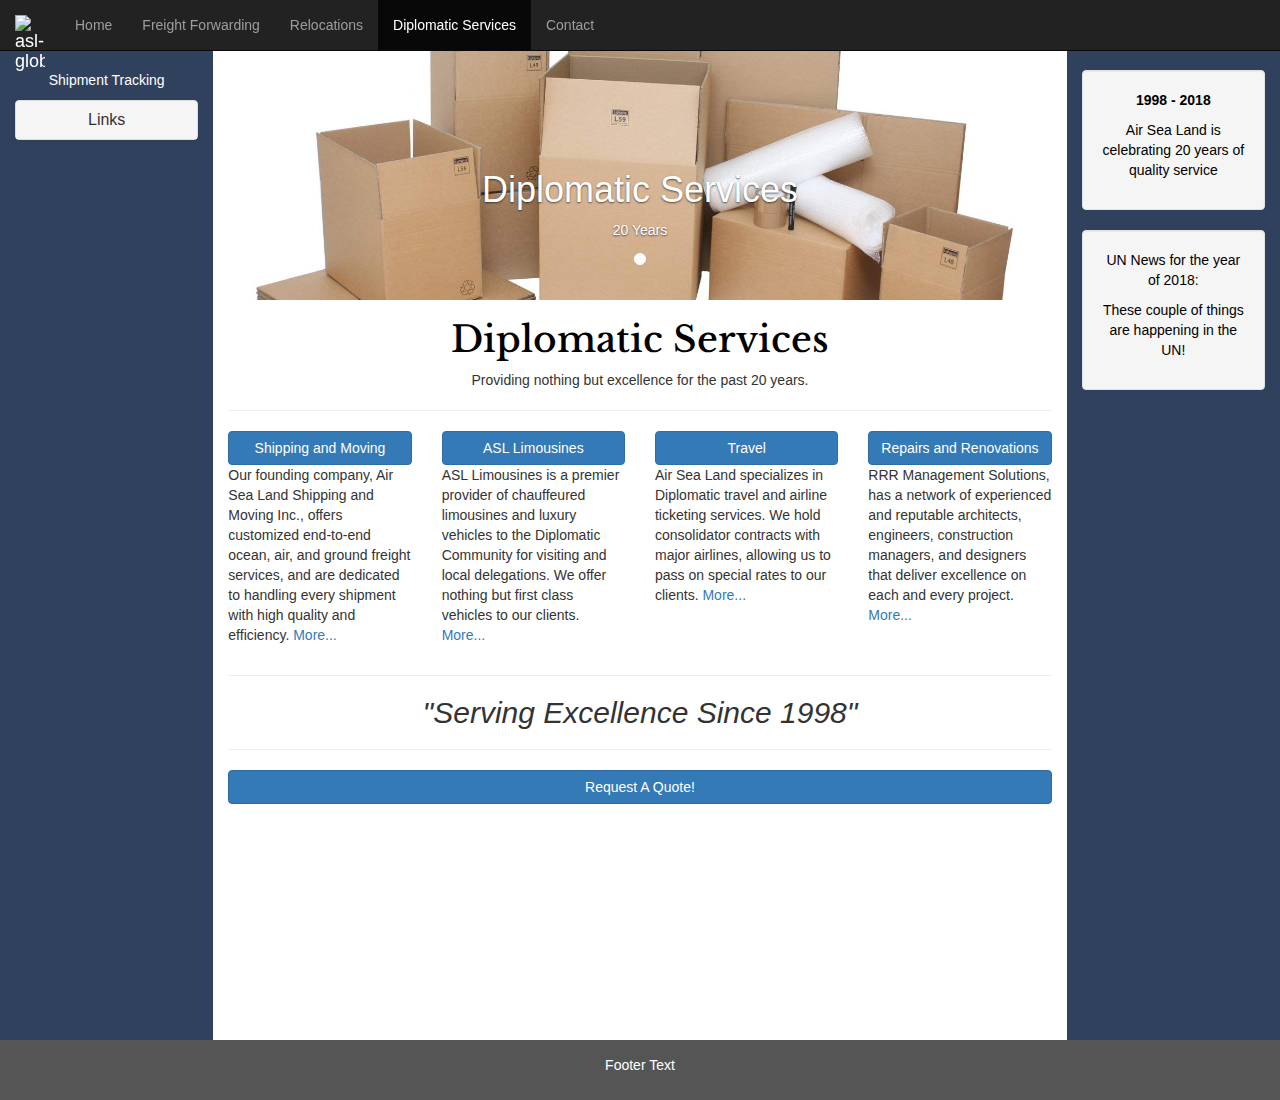
==== contact.html @ 019e974a "took out images from carousel" ====
<!DOCTYPE html>
<html lang="en">
<head>
 <meta charset="utf-8">
  <meta name="viewport" content="width=device-width, initial-scale = 1">
  <meta http-equiv="X-UA-Compatible" content="IE=edge">

  <title>Diplomatic Services</title>
  <link rel="stylesheet" href="http://cdnjs.cloudflare.com/ajax/libs/normalize/3.0.1/normalize.min.css">
    <script src="http://cdnjs.cloudflare.com/ajax/libs/modernizr/2.8.1/modernizr.min.js"></script>
    <link rel="stylesheet" href="css/dip-style.css">
  <link rel="stylesheet" type="text/css" href="https://maxcdn.bootstrapcdn.com/bootstrap/3.3.5/css/bootstrap.min.css">
  <link href="css/bootstrap.min.css" rel="stylesheet">
    <script src="https://ajax.googleapis.com/ajax/libs/jquery/1.12.4/jquery.min.js"></script>
        <script src="https://maxcdn.bootstrapcdn.com/bootstrap/3.3.5/js/bootstrap.min.js"></script>
        <script src="js/bootstrap.min.js"></script>
        <link rel="shortcut icon" href="assets/img/favicon.png" type="image/x-icon">
</head>

<body>

  <nav class="navbar navbar-inverse navbar-fixed-top">
    <div class="container-fluid">
      <div class="navbar-header">
        <a class="navbar-brand" href="index.html">
          <img src="/images/loooooogooo.png" width="30px" alt="asl-globe" title="Air Sea Land Globe">
        </a>
      </div>
      <ul class="nav navbar-nav">
        <li><a href="index.html">Home</a></li>
        <li><a href="freight-forwarding.html">Freight Forwarding</a></li>
        <li><a href="corporate-relocation.html">Relocations</a></li>
        <li class="active"><a href="diplomatic-service.html">Diplomatic Services</a></li>
        <li><a href="contact.html">Contact</a></li>
      </ul>
    </div>
  </nav>

<div class="container-fluid text-center push-down">
  <div class="row content">
    <div class="col-sm-2 sidenav">

  <p>Shipment Tracking</p>
  <div class="panel-group">
    <div class="panel panel-default">
      <div class="panel-heading">
        <h4 class="panel-title">
          <a data-toggle="collapse" href="#collapse1">Links</a>
        </h4>
      </div>
      <div id="collapse1" class="panel-collapse collapse">
        <ul class="list-group">
          <li class="list-group-item"><a href=" ">Maersk</a></li>
          <li class="list-group-item"><a href=" ">MSC</a></li>
          <li class="list-group-item"><a href=" ">CMA CGM</a></li>
        </ul>

      </div>
    </div>
  </div>
    </div>
    <div class="col-sm-8 text-left">
  <div class = "container-fluid">
    <div id="theCarousel" class="carousel slide" data-ride="carousel">

      <ol class="carousel-indicators">
        <li data-target="#theCarousel" data-slide-to="0" class="active"></li>


      </ol>

      <div class = "carousel-inner">
        <div class="item active">
          <div class = "slide1"></div>
          <div class = "carousel-caption">

            <h1>Diplomatic Services</h1>
            <p>20 Years</p>

          </div>
        </div>




      </div>



        

    </div>
        </div>
      <h1 id="topHeading"><center>Diplomatic Services</center></h1>
      <p><center>Providing nothing but excellence for the past 20 years.</center></p>

      <hr>


<div class="row">
    <div class="col-lg-3 col-md-3 col-sm-6 col-xs-12">
     <a class="btn btn-primary" href="shipping.html" role="button">Shipping and Moving</a>
      <p>Our founding company, Air Sea Land Shipping and Moving Inc., offers customized end-to-end ocean, air, and ground freight services, and are dedicated to handling every shipment with high quality and efficiency. <a href="/shipping.html">More...</a></p>
    </div>
      <div class="col-lg-3 col-md-3 col-sm-6 col-xs-12">
      <a class="btn btn-primary" href="limo.html" role="button">ASL Limousines</a>
        <p>ASL Limousines is a premier provider of chauffeured limousines and luxury vehicles to the Diplomatic Community for visiting and local delegations. We offer nothing but first class vehicles to our clients. <a href="/limo.html">More...</a></p>
    </div>
      <div class="col-lg-3 col-md-3 col-sm-6 col-xs-12">
      <a class="btn btn-primary" href="travel.html" role="button">Travel</a>
        <p>Air Sea Land specializes in Diplomatic travel and airline ticketing services. We hold consolidator contracts with major airlines, allowing us to pass on special rates to our clients. <a href="travel.html">More...</a></p>
    </div>
    <div class="col-lg-3 col-md-3 col-sm-6 col-xs-12">
      <a class="btn btn-primary" href="rrr.html" role="button">Repairs and Renovations</a>
      <p>RRR Management Solutions, has a network of experienced and reputable architects, engineers, construction managers, and designers that deliver excellence on each and every project. <a href="/rrr.html">More...</a></p>
    </div>
  </div>
<hr>
      <h2><center><em>"Serving Excellence Since 1998"</em></center></h2>

      <hr>
      <button type="button" id="button" class="btn btn-primary" data-toggle="collapse" data-target="#demo">Request A Quote!</button>
          <div id="demo" class="collapse">
            <p><p/><center>
            <form action="testNewMail.php" method="POST">
<p>Name</p> <input type="text" name="name">
<p>Email</p> <input type="text" name="email">
<p>Message</p><textarea name="message" rows="6" cols="25"></textarea><br />
<input type="submit" value="Send"><input type="reset" value="Clear">
</form></center>
      </div><br></br>

    </div>



    <div class="col-sm-2 sidenav">
      <div class="well" id="textWell">
        <p><strong>1998 - 2018</strong></p>
        <p>Air Sea Land is celebrating 20 years of quality service</p>
      </div>
      <div class="well" id="textWell">
        <p>UN News for the year of 2018:</p>
        <p>These couple of things are happening in the UN!</p>
      </div>
    </div>
  </div>
</div>

<footer class="container-fluid text-center">
  <p>Footer Text</p>
</footer>
</body>
</html>
---- css/dip-style.css ----
@import url('https://fonts.googleapis.com/css?family=Libre+Baskerville');
  body{
    background-color: white !important;
  }
  #topHeading{
    color: black;
    font-family: 'Libre Baskerville', serif !important;
  }
  #textWell{
    color: black;
  }
  .push-down{
    margin-top: 50px;
  }
.topContent{

}
    /* Remove the navbar's default margin-bottom and rounded borders */
    .navbar {
      margin-bottom: 0 !important;
      border-radius: 0;
    }

    /* Set height of the grid so .sidenav can be 100% (adjust as needed) */
    .row.content {height: 450px}

    /* Set gray background color and 100% height */
    .sidenav {
      padding-top: 20px;
      //background-color: #f1f1f1;
      background-color: #30415d;
      color: white;
      height: 220%;

    }

    /* Set black background color, white text and some padding */
    footer {
      background-color: #555;
      color: white;
      padding: 15px;
    }

    /* On small screens, set height to 'auto' for sidenav and grid */
    @media screen and (max-width: 767px) {
      .sidenav {
        height: auto;
        padding: 15px;
      }
      .row.content {height:auto;}
    }

  .slide1{
  background-image: url("/61wCnZkW+vL._SL1500_.jpg");
  //background-color: blue;
  background-color: #328cc1;
  height: 250px;
  background-repeat: no-repeat;
  background-position: center;
  background-size: cover;

}
  .slide2{
  background-image: url("/images/midtown-west.jpg");
  background-color: #328cc1;
  height: 250px;
  background-repeat: no-repeat;
  background-position: center;
  background-size: cover;

}
  .slide3{
  background-image: url("images/newASL2.jpg");
   background-color: #328cc1;
  height: 250px;
  background-repeat: no-repeat;
  background-position: center;
  background-size: cover;

}
      .btn-primary {
    background: #67aeca;
    color: #ffffff;
      width:100%;
}
    .btn-primary:active, .btn-primary.active {
    background: #007299;
    box-shadow: none;

}
    .btn-primary:hover{
    background: #ffffff;
      color: #333;
}
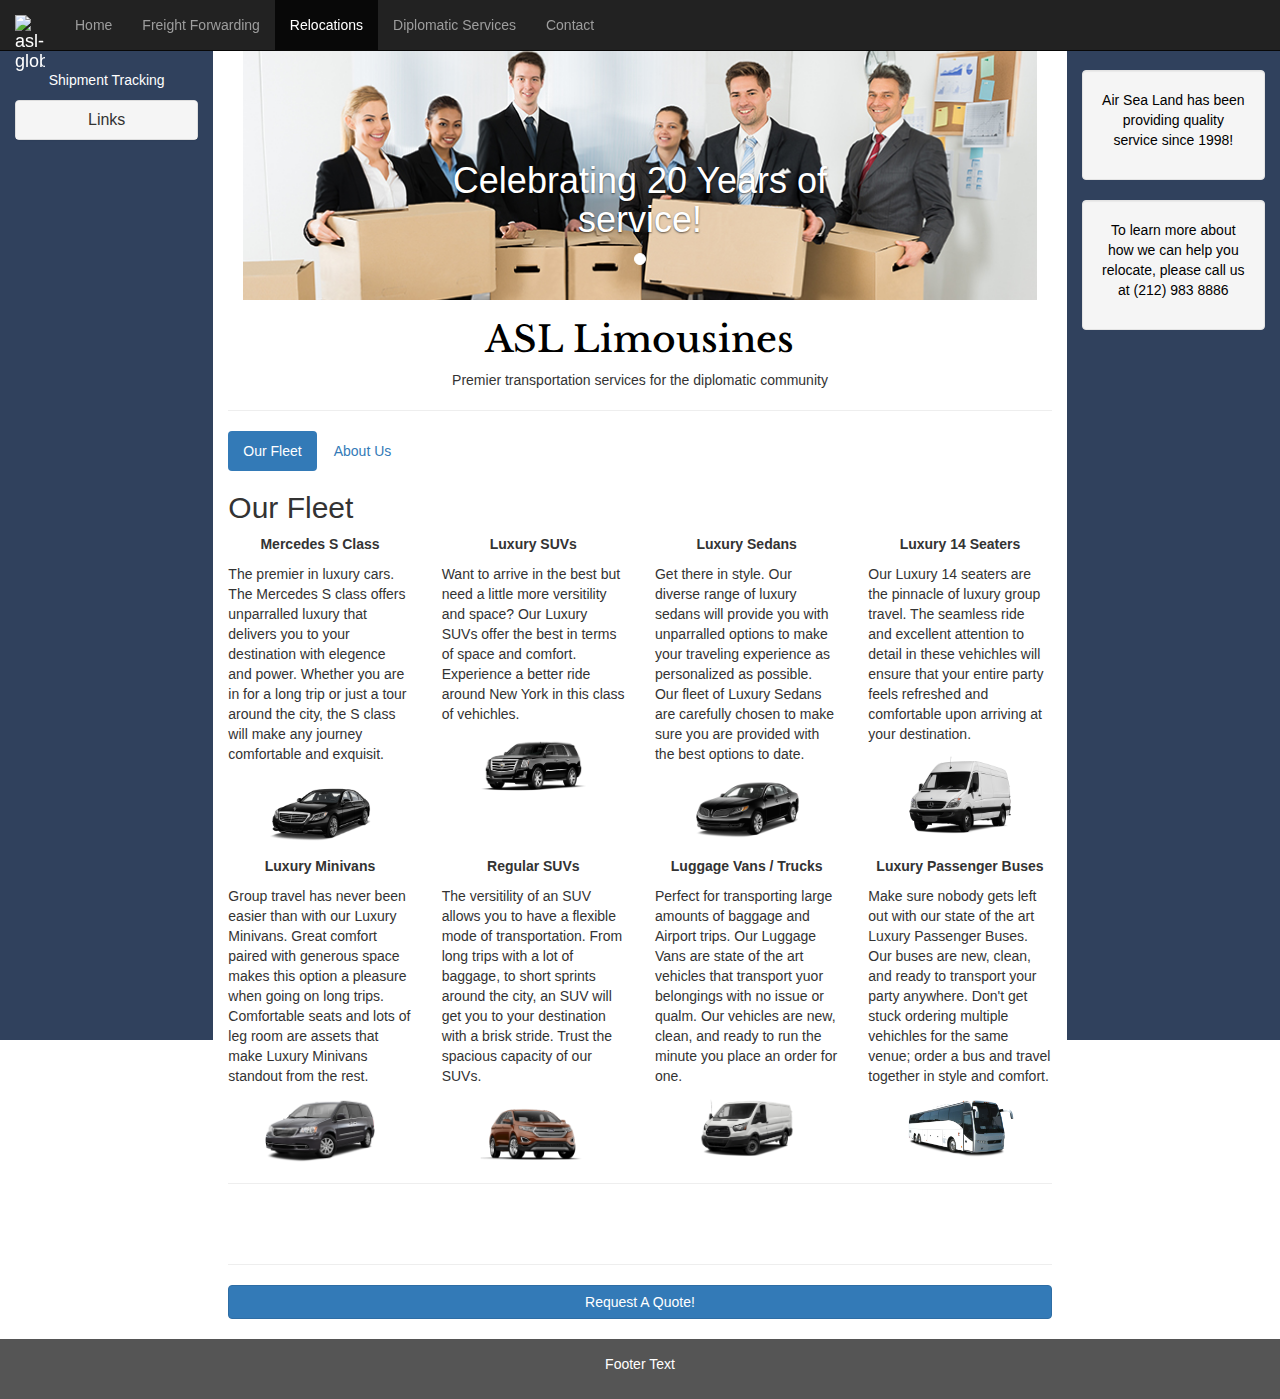
==== commit d930cd3b: "reformatting limo page under the contact tab" ====
--- a/contact.html
+++ b/contact.html
@@ -1,14 +1,15 @@
 <!DOCTYPE html>
 <html lang="en">
 <head>
- <meta charset="utf-8">
+  <meta charset="utf-8">
   <meta name="viewport" content="width=device-width, initial-scale = 1">
   <meta http-equiv="X-UA-Compatible" content="IE=edge">
 
-  <title>Diplomatic Services</title>
+  <title>Corporate Relocations</title>
+
   <link rel="stylesheet" href="http://cdnjs.cloudflare.com/ajax/libs/normalize/3.0.1/normalize.min.css">
     <script src="http://cdnjs.cloudflare.com/ajax/libs/modernizr/2.8.1/modernizr.min.js"></script>
-    <link rel="stylesheet" href="css/dip-style.css">
+    <link rel="stylesheet" href="css/cor-style.css">
   <link rel="stylesheet" type="text/css" href="https://maxcdn.bootstrapcdn.com/bootstrap/3.3.5/css/bootstrap.min.css">
   <link href="css/bootstrap.min.css" rel="stylesheet">
     <script src="https://ajax.googleapis.com/ajax/libs/jquery/1.12.4/jquery.min.js"></script>
@@ -19,7 +20,7 @@
 
 <body>
 
-  <nav class="navbar navbar-inverse navbar-fixed-top">
+<nav class="navbar navbar-inverse navbar-fixed-top">
     <div class="container-fluid">
       <div class="navbar-header">
         <a class="navbar-brand" href="index.html">
@@ -29,8 +30,8 @@
       <ul class="nav navbar-nav">
         <li><a href="index.html">Home</a></li>
         <li><a href="freight-forwarding.html">Freight Forwarding</a></li>
-        <li><a href="corporate-relocation.html">Relocations</a></li>
-        <li class="active"><a href="diplomatic-service.html">Diplomatic Services</a></li>
+        <li class="active"><a href="corporate-relocation.html">Relocations</a></li>
+        <li><a href="diplomatic-service.html">Diplomatic Services</a></li>
         <li><a href="contact.html">Contact</a></li>
       </ul>
     </div>
@@ -66,7 +67,6 @@
       <ol class="carousel-indicators">
         <li data-target="#theCarousel" data-slide-to="0" class="active"></li>
 
-
       </ol>
 
       <div class = "carousel-inner">
@@ -74,50 +74,93 @@
           <div class = "slide1"></div>
           <div class = "carousel-caption">
 
-            <h1>Diplomatic Services</h1>
-            <p>20 Years</p>
+            <h1>Celebrating 20 Years of service!</h1>
+            <p></p>
 
           </div>
         </div>
-
-
-
-
       </div>
-
-
-
-        
 
     </div>
         </div>
-      <h1 id="topHeading"><center>Diplomatic Services</center></h1>
-      <p><center>Providing nothing but excellence for the past 20 years.</center></p>
+<!-- End of the Top Image section -->
+
+        <!-- Heading -->
+      <h1 id="topHeading"><center>ASL Limousines</center></h1>
+      <p><center>Premier transportation services for the diplomatic community</center></p>
 
       <hr>
+<!-- End of Heading -->
+<!-- Start of main content -->
+<ul class="nav nav-pills">
+<li class="active"><a data-toggle="pill" href="#home">Our Fleet</a></li>
+<li><a data-toggle="pill" href="#menu1">About Us</a></li>
 
 
-<div class="row">
-    <div class="col-lg-3 col-md-3 col-sm-6 col-xs-12">
-     <a class="btn btn-primary" href="shipping.html" role="button">Shipping and Moving</a>
-      <p>Our founding company, Air Sea Land Shipping and Moving Inc., offers customized end-to-end ocean, air, and ground freight services, and are dedicated to handling every shipment with high quality and efficiency. <a href="/shipping.html">More...</a></p>
+</ul>
+
+<div class="tab-content">
+  <div id="home" class="tab-pane fade in active">
+    <h2 class="mid-text">Our Fleet</h2>
+  <div class = "row">
+    <div class = "col-lg-3 col-md-3 col-sm-3 col-xs-12">
+      <center><strong><p>Mercedes S Class</p></strong></center>
+      <p>The premier in luxury cars. The Mercedes S class offers unparralled luxury that delivers you to your destination with elegence and power. Whether you are in for a long trip or just a tour around the city, the S class will make any journey comfortable and exquisit.</p>
+      <center><img src="/limo-images/Mercedes-S-Class.png" style="width:60%"></center>
     </div>
-      <div class="col-lg-3 col-md-3 col-sm-6 col-xs-12">
-      <a class="btn btn-primary" href="limo.html" role="button">ASL Limousines</a>
-        <p>ASL Limousines is a premier provider of chauffeured limousines and luxury vehicles to the Diplomatic Community for visiting and local delegations. We offer nothing but first class vehicles to our clients. <a href="/limo.html">More...</a></p>
+    <div class = "col-lg-3 col-md-3 col-sm-3 col-xs-12">
+      <center><strong><p>Luxury SUVs</p></strong></center>
+      <p>Want to arrive in the best but need a little more versitility and space? Our Luxury SUVs offer the best in terms of space and comfort. Experience a better ride around New York in this class of vehichles.</p>
+      <center><img src="/limo-images/c0f25a1064731005834d00146edef087.png" style="width:60%"></center>
     </div>
-      <div class="col-lg-3 col-md-3 col-sm-6 col-xs-12">
-      <a class="btn btn-primary" href="travel.html" role="button">Travel</a>
-        <p>Air Sea Land specializes in Diplomatic travel and airline ticketing services. We hold consolidator contracts with major airlines, allowing us to pass on special rates to our clients. <a href="travel.html">More...</a></p>
+    <div class = "col-lg-3 col-md-3 col-sm-3 col-xs-12">
+      <center><strong><p>Luxury Sedans</p></strong></center>
+      <p>Get there in style. Our diverse range of luxury sedans will provide you with unparralled options to make your traveling experience as personalized as possible. Our fleet of Luxury Sedans are carefully chosen to make sure you are provided with the best options to date.</p>
+      <center><img src="/limo-images/Lincoln-MKZ-PNG-Image-1024x680.png" style="width:60%"></center>
     </div>
-    <div class="col-lg-3 col-md-3 col-sm-6 col-xs-12">
-      <a class="btn btn-primary" href="rrr.html" role="button">Repairs and Renovations</a>
-      <p>RRR Management Solutions, has a network of experienced and reputable architects, engineers, construction managers, and designers that deliver excellence on each and every project. <a href="/rrr.html">More...</a></p>
+    <div class = "col-lg-3 col-md-3 col-sm-3 col-xs-12">
+      <center><strong><p>Luxury 14 Seaters</p></strong></center>
+      <p>Our Luxury 14 seaters are the pinnacle of luxury group travel. The seamless ride and excellent attention to detail in these vehichles will ensure that your entire party feels refreshed and comfortable upon arriving at your destination. </p>
+      <center><img src="/limo-images/2013Mercedes-BenzSprinter.png" style="width:60%"></center>
     </div>
   </div>
+  <div class = "row">
+    <div class = "col-lg-3 col-md-3 col-sm-3 col-xs-12">
+      <center><strong><p>Luxury Minivans</p></strong></center>
+      <p>Group travel has never been easier than with our Luxury Minivans. Great comfort paired with generous space makes this option a pleasure when going on long trips. Comfortable seats and lots of leg room are assets that make Luxury Minivans standout from the rest.</p>
+      <center><img src="/limo-images/ChryslerTownandCountrypng1.png" style="width:60%"></center>
+    </div>
+    <div class = "col-lg-3 col-md-3 col-sm-3 col-xs-12">
+      <center><strong><p>Regular SUVs</p></strong></center>
+      <p>The versitility of an SUV allows you to have a flexible mode of transportation. From long trips with a lot of baggage, to short sprints around the city, an SUV will get you to your destination with a brisk stride. Trust the spacious capacity of our SUVs. </p>
+      <center><img src="/limo-images/2016_Ford_Edge.png" style="width:60%"></center>
+    </div>
+    <div class = "col-lg-3 col-md-3 col-sm-3 col-xs-12">
+      <center><strong><p>Luggage Vans / Trucks</p></strong></center>
+      <p>Perfect for transporting large amounts of baggage and Airport trips. Our Luggage Vans are state of the art vehicles that transport yuor belongings with no issue or qualm. Our vehicles are new, clean, and ready to run the minute you place an order for one.</p>
+      <center><img src="/limo-images/2017-Ford-Transit-On-White.png" style="width:60%"></center>
+    </div>
+    <div class = "col-lg-3 col-md-3 col-sm-3 col-xs-12">
+      <center><strong><p>Luxury Passenger Buses</p></strong></center>
+      <p>Make sure nobody gets left out with our state of the art Luxury Passenger Buses. Our buses are new, clean, and ready to transport your party anywhere. Don't get stuck ordering multiple vehichles for the same venue; order a bus and travel together in style and comfort.</p>
+      <center><img src="/limo-images/purepng.com-busvehiclestransportbus-981525067569f8l2l.png" style="width:60%"></center>
+    </div>
+  </div>
+</div>
+<div id="menu1" class="tab-pane fade">
+  <h2 class="mid-text">About Air Sea Land</h2><br>
+  <div class= "well"> <center>
+ASL Limousines is a proud member of the Air Sea Land Group of Companies. For years we have served countless satisfied clients and transported many honorable diplomats to their destinations with pride and commitment. Choosing ASL Limousines is placing your trust in our promise to make your travels easy and comfortable. With round the clock customer service, your can be assured that your expectations will never be compromised. Instead, ASL Limousines strives hard to make sure that your every requirment has been exceeded, and you are left with nothing more than a pleasurable experience.
+<br> <br>ASL Limousines has an impressive fleet of vehichles to make sure our clients can find the exact mode of transportation they are looking for. We understand that not everybody is looking for the same vehicle to transport them, so our line up ranges from luxury Sedans to luxury passenger buses, and everything inbetween. Call us at (212) 983 8886, to learn more about how we can make your next traveling experience perfect.
+</center></div><br>
+</div>
+</div>
+
+
+<!-- End of main content -->
 <hr>
-      <h2><center><em>"Serving Excellence Since 1998"</em></center></h2>
-
+      <br><br>
+      <!-- Start of the request a quote button -->
       <hr>
       <button type="button" id="button" class="btn btn-primary" data-toggle="collapse" data-target="#demo">Request A Quote!</button>
           <div id="demo" class="collapse">
@@ -129,19 +172,14 @@
 <input type="submit" value="Send"><input type="reset" value="Clear">
 </form></center>
       </div><br></br>
-
+<!-- End of the request a quote area -->
     </div>
-
-
-
     <div class="col-sm-2 sidenav">
       <div class="well" id="textWell">
-        <p><strong>1998 - 2018</strong></p>
-        <p>Air Sea Land is celebrating 20 years of quality service</p>
+        <p>Air Sea Land has been providing quality service since 1998!</p>
       </div>
       <div class="well" id="textWell">
-        <p>UN News for the year of 2018:</p>
-        <p>These couple of things are happening in the UN!</p>
+        <p>To learn more about how we can help you relocate, please call us at (212) 983 8886</p>
       </div>
     </div>
   </div>
--- a/css/cor-style.css
+++ b/css/cor-style.css
@@ -0,0 +1,86 @@
+@import url('https://fonts.googleapis.com/css?family=Libre+Baskerville');
+   body{
+    background-color: #e5e1ce;
+  }
+  #topHeading{
+    color: black;
+    font-family: 'Libre Baskerville', serif;
+  }
+  #textWell{
+    color: black;
+  }
+.topContent{
+
+}
+.push-down{
+    margin-top: 50px;
+  }
+    /* Remove the navbar's default margin-bottom and rounded borders */ 
+    .navbar {
+      margin-bottom: 5px !important;
+      border-radius: 0;
+    }
+    
+    /* Set height of the grid so .sidenav can be 100% (adjust as needed) */
+    .row.content {height: 450px}
+    
+    /* Set gray background color and 100% height */
+    .sidenav {
+      padding-top: 20px;
+      //background-color: #f1f1f1;
+      background-color: #30415d;
+      color: white;
+      height: 220%;
+
+    }
+    
+    /* Set black background color, white text and some padding */
+    footer {
+      background-color: #555;
+      color: white;
+      padding: 15px;
+    }
+    
+    /* On small screens, set height to 'auto' for sidenav and grid */
+    @media screen and (max-width: 767px) {
+      .sidenav {
+        height: auto;
+        padding: 15px;
+      }
+      .row.content {height:auto;} 
+    }
+  
+  .slide1{
+  background-image: url("/images/Corporate-moving.jpg");
+  //background-color: blue;
+  background-color: #328cc1;
+  height: 250px;
+  background-repeat: no-repeat;
+  background-position: center;
+  background-size: cover;
+  
+}
+  .slide2{
+  background-image: url("/images/corporate-relocation.jpg");
+  background-color: #328cc1;
+  height: 250px;
+  background-repeat: no-repeat;
+  background-position: center;
+  background-size: cover;
+  
+}
+ 
+      .btn-primary {
+    background: #67aeca;
+    color: #ffffff;
+      width:100%;
+}
+    .btn-primary:active, .btn-primary.active {
+    background: #007299;
+    box-shadow: none;
+      
+}
+    .btn-primary:hover{
+    background: #ffffff;
+      color: #333;
+}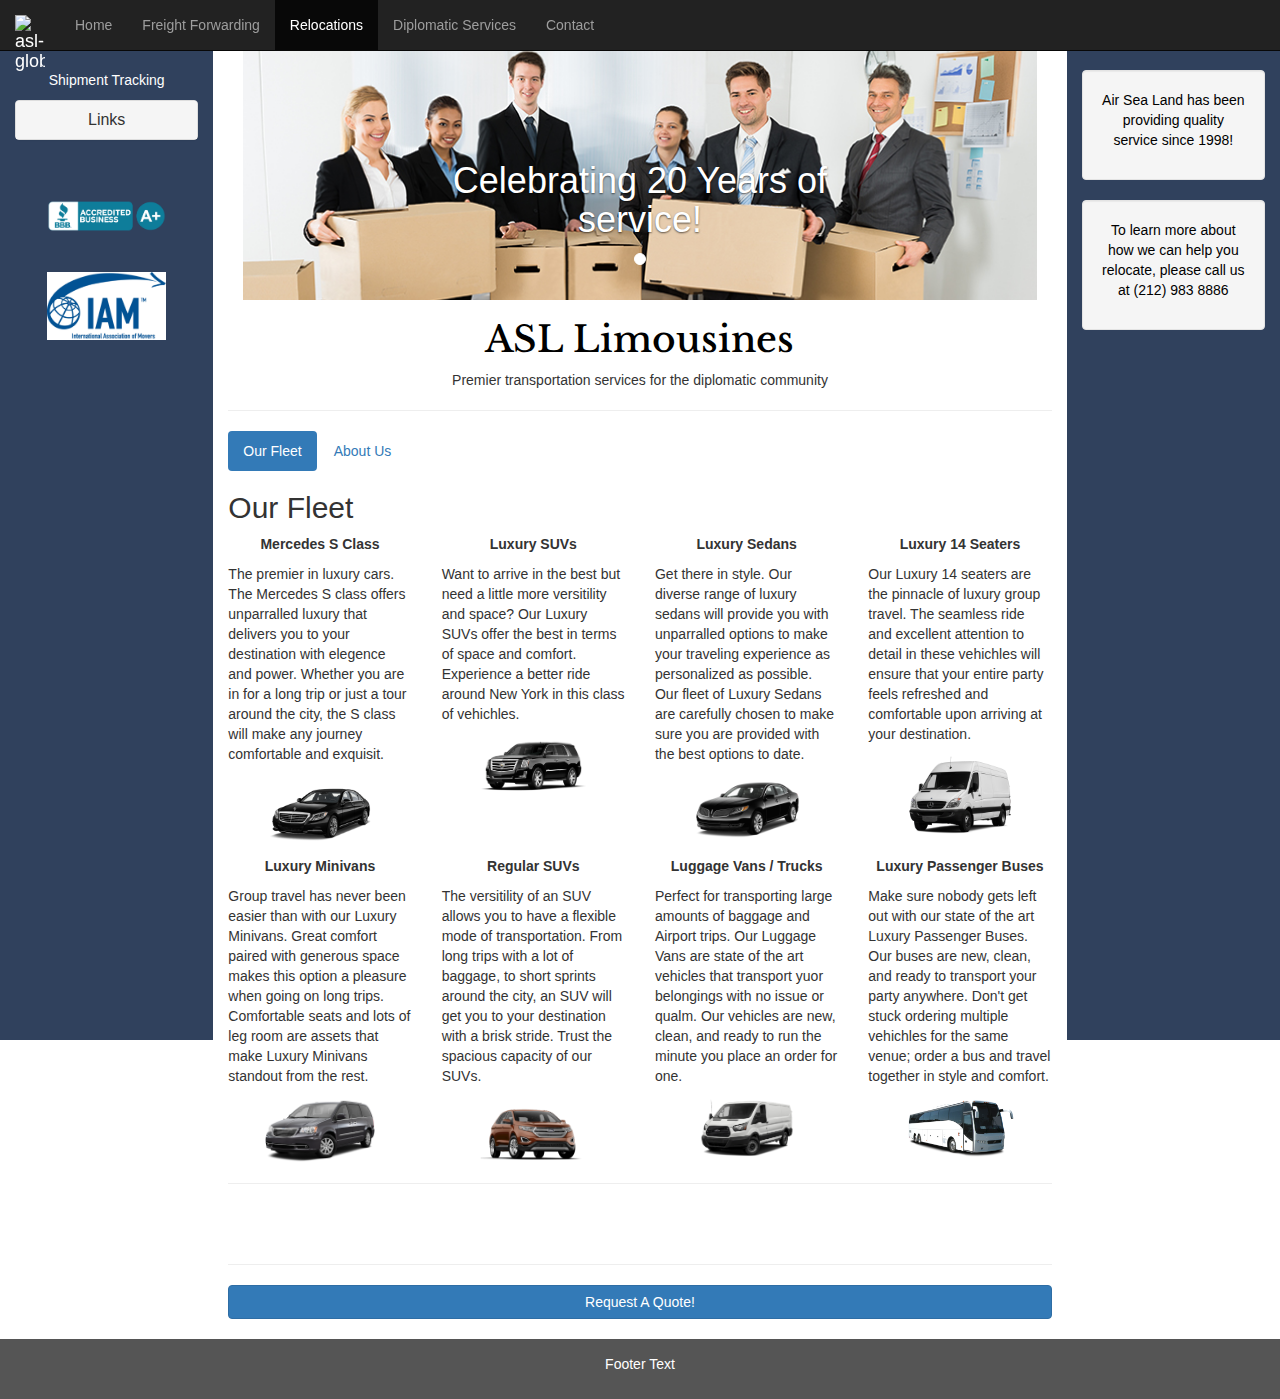
==== commit 0f618fdf: "almost complete new limo page" ====
--- a/contact.html
+++ b/contact.html
@@ -59,7 +59,15 @@
       </div>
     </div>
   </div>
-    </div>
+<br><br>
+    <img src="/images/bbb-logo-comedy-guys-defensive-driving.png" width="65%" alt="betterbb-logo" title="bbb a+ rating" id="bbb-logo">
+
+   <br><br><br>
+
+    <img src="/images/IAM_Blue.jpg" width="65%" alt="IAM_logo" title="IAM" id="iam-logo">
+
+    </div>
+    <!-- End of sidebar -->
     <div class="col-sm-8 text-left">
   <div class = "container-fluid">
     <div id="theCarousel" class="carousel slide" data-ride="carousel">
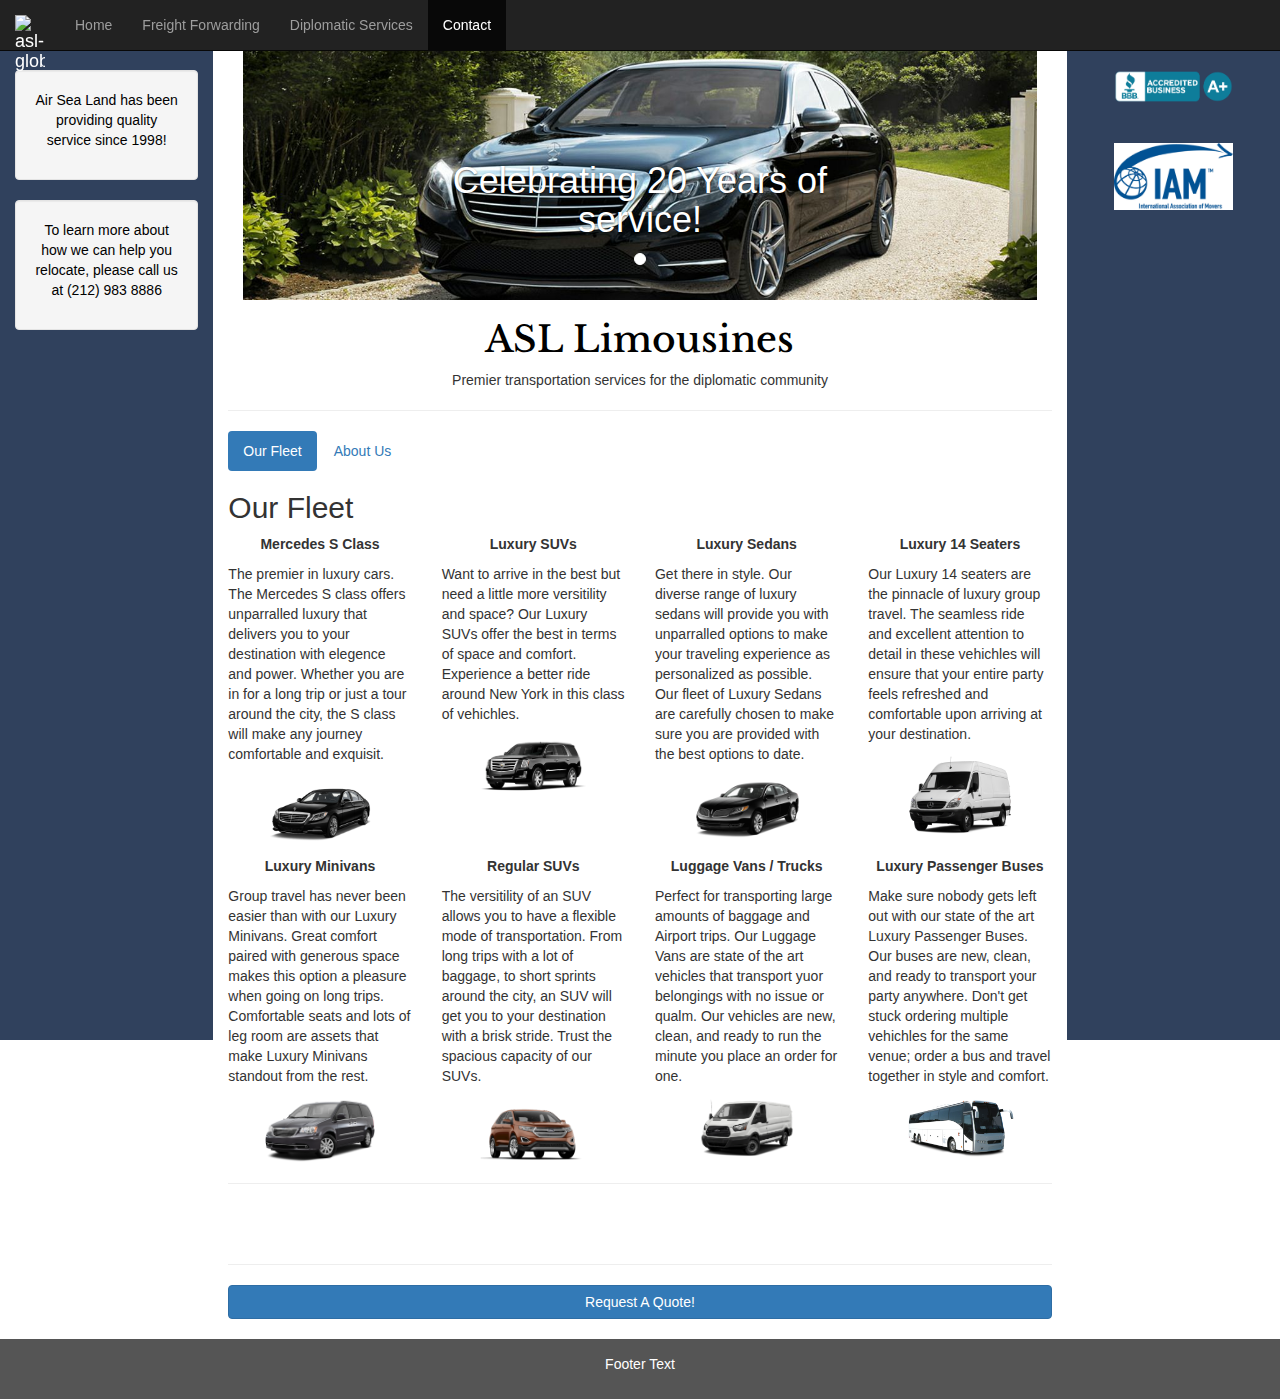
==== commit 3fe3ec80: "added new nav, image, text boxes, and formatting to new limo page" ====
--- a/contact.html
+++ b/contact.html
@@ -9,7 +9,8 @@
 
   <link rel="stylesheet" href="http://cdnjs.cloudflare.com/ajax/libs/normalize/3.0.1/normalize.min.css">
     <script src="http://cdnjs.cloudflare.com/ajax/libs/modernizr/2.8.1/modernizr.min.js"></script>
-    <link rel="stylesheet" href="css/cor-style.css">
+    <!-- <link rel="stylesheet" href="css/cor-style.css"> -->
+    <link rel="stylesheet" href="css/limo-style.css">
   <link rel="stylesheet" type="text/css" href="https://maxcdn.bootstrapcdn.com/bootstrap/3.3.5/css/bootstrap.min.css">
   <link href="css/bootstrap.min.css" rel="stylesheet">
     <script src="https://ajax.googleapis.com/ajax/libs/jquery/1.12.4/jquery.min.js"></script>
@@ -23,48 +24,44 @@
 <nav class="navbar navbar-inverse navbar-fixed-top">
     <div class="container-fluid">
       <div class="navbar-header">
+        <button type="button" class="navbar-toggle" data-toggle="collapse"
+                    data-target="#bs-example-navbar-collapse-1">
+
+                <span class="sr-only">Toggle navigation</span>
+                <span class="icon-bar"></span>
+                <span class="icon-bar"></span>
+                <span class="icon-bar"></span>
+
+            </button>
         <a class="navbar-brand" href="index.html">
           <img src="/images/loooooogooo.png" width="30px" alt="asl-globe" title="Air Sea Land Globe">
         </a>
       </div>
-      <ul class="nav navbar-nav">
-        <li><a href="index.html">Home</a></li>
-        <li><a href="freight-forwarding.html">Freight Forwarding</a></li>
-        <li class="active"><a href="corporate-relocation.html">Relocations</a></li>
-        <li><a href="diplomatic-service.html">Diplomatic Services</a></li>
-        <li><a href="contact.html">Contact</a></li>
-      </ul>
+
+      <div class="collapse navbar-collapse" id="bs-example-navbar-collapse-1">
+            <ul class="nav navbar-nav navbar-left">
+                <li><a href="index.html">Home</a></li>
+                <li><a href="freight-forwarding.html">Freight Forwarding</a></li>
+                <li><a href="diplomatic-service.html">Diplomatic Services</a></li>
+                <li class="active"><a href="contact.html">Contact</a></li>
+            </ul>
+        </div>
     </div>
   </nav>
+
 
 <div class="container-fluid text-center push-down">
   <div class="row content">
     <div class="col-sm-2 sidenav">
 
-  <p>Shipment Tracking</p>
-  <div class="panel-group">
-    <div class="panel panel-default">
-      <div class="panel-heading">
-        <h4 class="panel-title">
-          <a data-toggle="collapse" href="#collapse1">Links</a>
-        </h4>
-      </div>
-      <div id="collapse1" class="panel-collapse collapse">
-        <ul class="list-group">
-          <li class="list-group-item"><a href=" ">Maersk</a></li>
-          <li class="list-group-item"><a href=" ">MSC</a></li>
-          <li class="list-group-item"><a href=" ">CMA CGM</a></li>
-        </ul>
 
-      </div>
-    </div>
-  </div>
-<br><br>
-    <img src="/images/bbb-logo-comedy-guys-defensive-driving.png" width="65%" alt="betterbb-logo" title="bbb a+ rating" id="bbb-logo">
 
-   <br><br><br>
-
-    <img src="/images/IAM_Blue.jpg" width="65%" alt="IAM_logo" title="IAM" id="iam-logo">
+<div class="well" id="textWell">
+  <p>Air Sea Land has been providing quality service since 1998!</p>
+</div>
+<div class="well" id="textWell">
+  <p>To learn more about how we can help you relocate, please call us at (212) 983 8886</p>
+</div>
 
     </div>
     <!-- End of sidebar -->
@@ -183,12 +180,11 @@
 <!-- End of the request a quote area -->
     </div>
     <div class="col-sm-2 sidenav">
-      <div class="well" id="textWell">
-        <p>Air Sea Land has been providing quality service since 1998!</p>
-      </div>
-      <div class="well" id="textWell">
-        <p>To learn more about how we can help you relocate, please call us at (212) 983 8886</p>
-      </div>
+      <img src="/images/bbb-logo-comedy-guys-defensive-driving.png" width="65%" alt="betterbb-logo" title="bbb a+ rating" id="bbb-logo">
+
+     <br><br><br>
+
+      <img src="/images/IAM_Blue.jpg" width="65%" alt="IAM_logo" title="IAM" id="iam-logo">
     </div>
   </div>
 </div>
--- a/css/limo-style.css
+++ b/css/limo-style.css
@@ -0,0 +1,86 @@
+@import url('https://fonts.googleapis.com/css?family=Libre+Baskerville');
+   body{
+    background-color: #e5e1ce;
+  }
+  #topHeading{
+    color: black;
+    font-family: 'Libre Baskerville', serif;
+  }
+  #textWell{
+    color: black;
+  }
+.topContent{
+
+}
+.push-down{
+    margin-top: 50px;
+  }
+    /* Remove the navbar's default margin-bottom and rounded borders */
+    .navbar {
+      margin-bottom: 5px !important;
+      border-radius: 0;
+    }
+
+    /* Set height of the grid so .sidenav can be 100% (adjust as needed) */
+    .row.content {height: 450px}
+
+    /* Set gray background color and 100% height */
+    .sidenav {
+      padding-top: 20px;
+      //background-color: #f1f1f1;
+      background-color: #30415d;
+      color: white;
+      height: 220%;
+
+    }
+
+    /* Set black background color, white text and some padding */
+    footer {
+      background-color: #555;
+      color: white;
+      padding: 15px;
+    }
+
+    /* On small screens, set height to 'auto' for sidenav and grid */
+    @media screen and (max-width: 767px) {
+      .sidenav {
+        height: auto;
+        padding: 15px;
+      }
+      .row.content {height:auto;}
+    }
+
+  .slide1{
+  background-image: url("/back-images/2017-Mercedes-Benz-S-Class-S550-4MATIC-Sedan.jpg");
+  //background-color: blue;
+  background-color: #328cc1;
+  height: 250px;
+  background-repeat: no-repeat;
+  background-position: center;
+  background-size: cover;
+
+}
+  .slide2{
+  background-image: url("/images/corpora");
+  background-color: #328cc1;
+  height: 250px;
+  background-repeat: no-repeat;
+  background-position: center;
+  background-size: cover;
+
+}
+
+      .btn-primary {
+    background: #67aeca;
+    color: #ffffff;
+      width:100%;
+}
+    .btn-primary:active, .btn-primary.active {
+    background: #007299;
+    box-shadow: none;
+
+}
+    .btn-primary:hover{
+    background: #ffffff;
+      color: #333;
+}
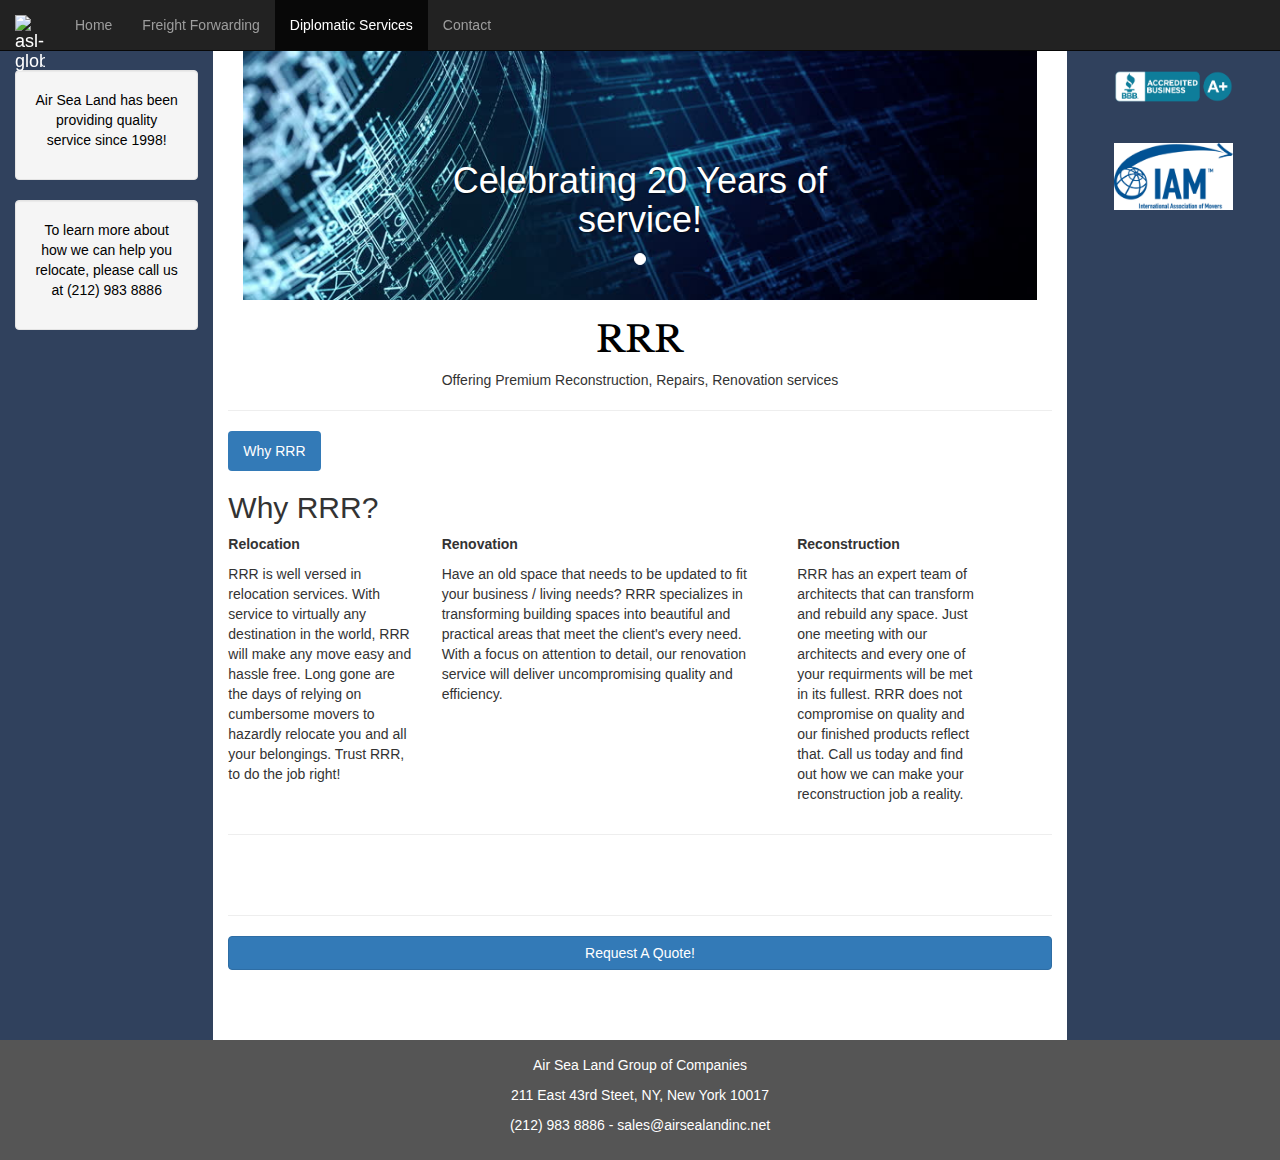
==== commit 0b9ecb18: "reformatted all DS sub pages" ====
--- a/contact.html
+++ b/contact.html
@@ -5,12 +5,12 @@
   <meta name="viewport" content="width=device-width, initial-scale = 1">
   <meta http-equiv="X-UA-Compatible" content="IE=edge">
 
-  <title>Corporate Relocations</title>
+  <title>Air Sea Land RRR</title>
 
   <link rel="stylesheet" href="http://cdnjs.cloudflare.com/ajax/libs/normalize/3.0.1/normalize.min.css">
     <script src="http://cdnjs.cloudflare.com/ajax/libs/modernizr/2.8.1/modernizr.min.js"></script>
     <!-- <link rel="stylesheet" href="css/cor-style.css"> -->
-    <link rel="stylesheet" href="css/limo-style.css">
+    <link rel="stylesheet" href="css/rrr-style.css">
   <link rel="stylesheet" type="text/css" href="https://maxcdn.bootstrapcdn.com/bootstrap/3.3.5/css/bootstrap.min.css">
   <link href="css/bootstrap.min.css" rel="stylesheet">
     <script src="https://ajax.googleapis.com/ajax/libs/jquery/1.12.4/jquery.min.js"></script>
@@ -42,8 +42,8 @@
             <ul class="nav navbar-nav navbar-left">
                 <li><a href="index.html">Home</a></li>
                 <li><a href="freight-forwarding.html">Freight Forwarding</a></li>
-                <li><a href="diplomatic-service.html">Diplomatic Services</a></li>
-                <li class="active"><a href="contact.html">Contact</a></li>
+                <li class="active"><a href="diplomatic-service.html">Diplomatic Services</a></li>
+                <li><a href="contact.html">Contact</a></li>
             </ul>
         </div>
     </div>
@@ -91,74 +91,45 @@
 <!-- End of the Top Image section -->
 
         <!-- Heading -->
-      <h1 id="topHeading"><center>ASL Limousines</center></h1>
-      <p><center>Premier transportation services for the diplomatic community</center></p>
+      <h1 id="topHeading"><center>RRR</center></h1>
+      <p><center>Offering Premium Reconstruction, Repairs, Renovation services</center></p>
 
       <hr>
 <!-- End of Heading -->
 <!-- Start of main content -->
+
 <ul class="nav nav-pills">
-<li class="active"><a data-toggle="pill" href="#home">Our Fleet</a></li>
-<li><a data-toggle="pill" href="#menu1">About Us</a></li>
+<li class="active"><a data-toggle="pill" href="#home">Why RRR</a></li>
+<!-- <li><a data-toggle="pill" href="#menu1">About Us</a></li> -->
 
 
 </ul>
 
 <div class="tab-content">
-  <div id="home" class="tab-pane fade in active">
-    <h2 class="mid-text">Our Fleet</h2>
-  <div class = "row">
-    <div class = "col-lg-3 col-md-3 col-sm-3 col-xs-12">
-      <center><strong><p>Mercedes S Class</p></strong></center>
-      <p>The premier in luxury cars. The Mercedes S class offers unparralled luxury that delivers you to your destination with elegence and power. Whether you are in for a long trip or just a tour around the city, the S class will make any journey comfortable and exquisit.</p>
-      <center><img src="/limo-images/Mercedes-S-Class.png" style="width:60%"></center>
-    </div>
-    <div class = "col-lg-3 col-md-3 col-sm-3 col-xs-12">
-      <center><strong><p>Luxury SUVs</p></strong></center>
-      <p>Want to arrive in the best but need a little more versitility and space? Our Luxury SUVs offer the best in terms of space and comfort. Experience a better ride around New York in this class of vehichles.</p>
-      <center><img src="/limo-images/c0f25a1064731005834d00146edef087.png" style="width:60%"></center>
-    </div>
-    <div class = "col-lg-3 col-md-3 col-sm-3 col-xs-12">
-      <center><strong><p>Luxury Sedans</p></strong></center>
-      <p>Get there in style. Our diverse range of luxury sedans will provide you with unparralled options to make your traveling experience as personalized as possible. Our fleet of Luxury Sedans are carefully chosen to make sure you are provided with the best options to date.</p>
-      <center><img src="/limo-images/Lincoln-MKZ-PNG-Image-1024x680.png" style="width:60%"></center>
-    </div>
-    <div class = "col-lg-3 col-md-3 col-sm-3 col-xs-12">
-      <center><strong><p>Luxury 14 Seaters</p></strong></center>
-      <p>Our Luxury 14 seaters are the pinnacle of luxury group travel. The seamless ride and excellent attention to detail in these vehichles will ensure that your entire party feels refreshed and comfortable upon arriving at your destination. </p>
-      <center><img src="/limo-images/2013Mercedes-BenzSprinter.png" style="width:60%"></center>
-    </div>
+<div id="home" class="tab-pane fade in active">
+<h2 class="mid-text">Why RRR?</h2>
+<div class="row center-boxes">
+  <div class="col-lg-3 col-md-3 col-sm-3 col-xs-12 mid-box">
+    <p><strong>Relocation</strong></p>
+    <p>RRR is well versed in relocation services. With service to virtually any destination in the world, RRR will make any move easy and hassle free. Long gone are the days of relying on cumbersome movers to hazardly relocate you and all your belongings. Trust RRR, to do the job right!</p>
   </div>
-  <div class = "row">
-    <div class = "col-lg-3 col-md-3 col-sm-3 col-xs-12">
-      <center><strong><p>Luxury Minivans</p></strong></center>
-      <p>Group travel has never been easier than with our Luxury Minivans. Great comfort paired with generous space makes this option a pleasure when going on long trips. Comfortable seats and lots of leg room are assets that make Luxury Minivans standout from the rest.</p>
-      <center><img src="/limo-images/ChryslerTownandCountrypng1.png" style="width:60%"></center>
-    </div>
-    <div class = "col-lg-3 col-md-3 col-sm-3 col-xs-12">
-      <center><strong><p>Regular SUVs</p></strong></center>
-      <p>The versitility of an SUV allows you to have a flexible mode of transportation. From long trips with a lot of baggage, to short sprints around the city, an SUV will get you to your destination with a brisk stride. Trust the spacious capacity of our SUVs. </p>
-      <center><img src="/limo-images/2016_Ford_Edge.png" style="width:60%"></center>
-    </div>
-    <div class = "col-lg-3 col-md-3 col-sm-3 col-xs-12">
-      <center><strong><p>Luggage Vans / Trucks</p></strong></center>
-      <p>Perfect for transporting large amounts of baggage and Airport trips. Our Luggage Vans are state of the art vehicles that transport yuor belongings with no issue or qualm. Our vehicles are new, clean, and ready to run the minute you place an order for one.</p>
-      <center><img src="/limo-images/2017-Ford-Transit-On-White.png" style="width:60%"></center>
-    </div>
-    <div class = "col-lg-3 col-md-3 col-sm-3 col-xs-12">
-      <center><strong><p>Luxury Passenger Buses</p></strong></center>
-      <p>Make sure nobody gets left out with our state of the art Luxury Passenger Buses. Our buses are new, clean, and ready to transport your party anywhere. Don't get stuck ordering multiple vehichles for the same venue; order a bus and travel together in style and comfort.</p>
-      <center><img src="/limo-images/purepng.com-busvehiclestransportbus-981525067569f8l2l.png" style="width:60%"></center>
-    </div>
+  <div class="col-lg-5 col-md-5 col-sm-5 col-xs-12 mid-box">
+    <p><strong>Renovation</strong></p>
+    <p>Have an old space that needs to be updated to fit your business / living needs? RRR specializes in transforming building spaces into beautiful and practical areas that meet the client's every need. With a focus on attention to detail, our renovation service will deliver uncompromising quality and efficiency.</p>
+  </div>
+  <div class="col-lg-3 col-md-3 col-sm-3 col-xs-12 mid-box">
+    <p><strong>Reconstruction</strong></p>
+    <p>RRR has an expert team of architects that can transform and rebuild any space. Just one meeting with our architects and every one of your requirments will be met in its fullest. RRR does not compromise on quality and our finished products reflect that. Call us today and find out how we can make your reconstruction job a reality.</p>
   </div>
 </div>
+</div>
 <div id="menu1" class="tab-pane fade">
-  <h2 class="mid-text">About Air Sea Land</h2><br>
-  <div class= "well"> <center>
-ASL Limousines is a proud member of the Air Sea Land Group of Companies. For years we have served countless satisfied clients and transported many honorable diplomats to their destinations with pride and commitment. Choosing ASL Limousines is placing your trust in our promise to make your travels easy and comfortable. With round the clock customer service, your can be assured that your expectations will never be compromised. Instead, ASL Limousines strives hard to make sure that your every requirment has been exceeded, and you are left with nothing more than a pleasurable experience.
-<br> <br>ASL Limousines has an impressive fleet of vehichles to make sure our clients can find the exact mode of transportation they are looking for. We understand that not everybody is looking for the same vehicle to transport them, so our line up ranges from luxury Sedans to luxury passenger buses, and everything inbetween. Call us at (212) 983 8886, to learn more about how we can make your next traveling experience perfect.
-</center></div><br>
+<h2 class="mid-text">About Air Sea Land</h2><br>
+<section><p>Air Sea Land Shipping and Moving Inc. offers end-to-end moving services that ensure that our customers are taken care of every step of the way, regardless of the type or size of the shipment. Our staff handles every aspect of the move, from the initial packing all the way to delivery and unpacking at the final destination residence.</p>
+<p>For over 20 years we have been providing excellent service, by moving people to their destination, quickly and hassle free. Experience the great service we provide, today! Hit the 'Get a Quote' button at the bottom of this page to get started.</p></section><br>
 </div>
+
+
 </div>
 
 
@@ -190,7 +161,9 @@
 </div>
 
 <footer class="container-fluid text-center">
-  <p>Footer Text</p>
+  <p>Air Sea Land Group of Companies</p>
+  <p>211 East 43rd Steet, NY, New York 10017</p>
+  <p>(212) 983 8886 - sales@airsealandinc.net</p>
 </footer>
 </body>
 </html>
--- a/css/rrr-style.css
+++ b/css/rrr-style.css
@@ -0,0 +1,86 @@
+@import url('https://fonts.googleapis.com/css?family=Libre+Baskerville');
+   body{
+    background-color: #e5e1ce;
+  }
+  #topHeading{
+    color: black;
+    font-family: 'Libre Baskerville', serif;
+  }
+  #textWell{
+    color: black;
+  }
+.topContent{
+
+}
+.push-down{
+    margin-top: 50px;
+  }
+    /* Remove the navbar's default margin-bottom and rounded borders */
+    .navbar {
+      margin-bottom: 5px !important;
+      border-radius: 0;
+    }
+
+    /* Set height of the grid so .sidenav can be 100% (adjust as needed) */
+    .row.content {height: 450px}
+
+    /* Set gray background color and 100% height */
+    .sidenav {
+      padding-top: 20px;
+      //background-color: #f1f1f1;
+      background-color: #30415d;
+      color: white;
+      height: 220%;
+
+    }
+
+    /* Set black background color, white text and some padding */
+    footer {
+      background-color: #555;
+      color: white;
+      padding: 15px;
+    }
+
+    /* On small screens, set height to 'auto' for sidenav and grid */
+    @media screen and (max-width: 767px) {
+      .sidenav {
+        height: auto;
+        padding: 15px;
+      }
+      .row.content {height:auto;}
+    }
+
+  .slide1{
+  background-image: url("/back-images/1.jpg");
+  //background-color: blue;
+  background-color: #328cc1;
+  height: 250px;
+  background-repeat: no-repeat;
+  background-position: center;
+  background-size: cover;
+
+}
+  .slide2{
+  background-image: url("/images/corpora");
+  background-color: #328cc1;
+  height: 250px;
+  background-repeat: no-repeat;
+  background-position: center;
+  background-size: cover;
+
+}
+
+      .btn-primary {
+    background: #67aeca;
+    color: #ffffff;
+      width:100%;
+}
+    .btn-primary:active, .btn-primary.active {
+    background: #007299;
+    box-shadow: none;
+
+}
+    .btn-primary:hover{
+    background: #ffffff;
+      color: #333;
+}
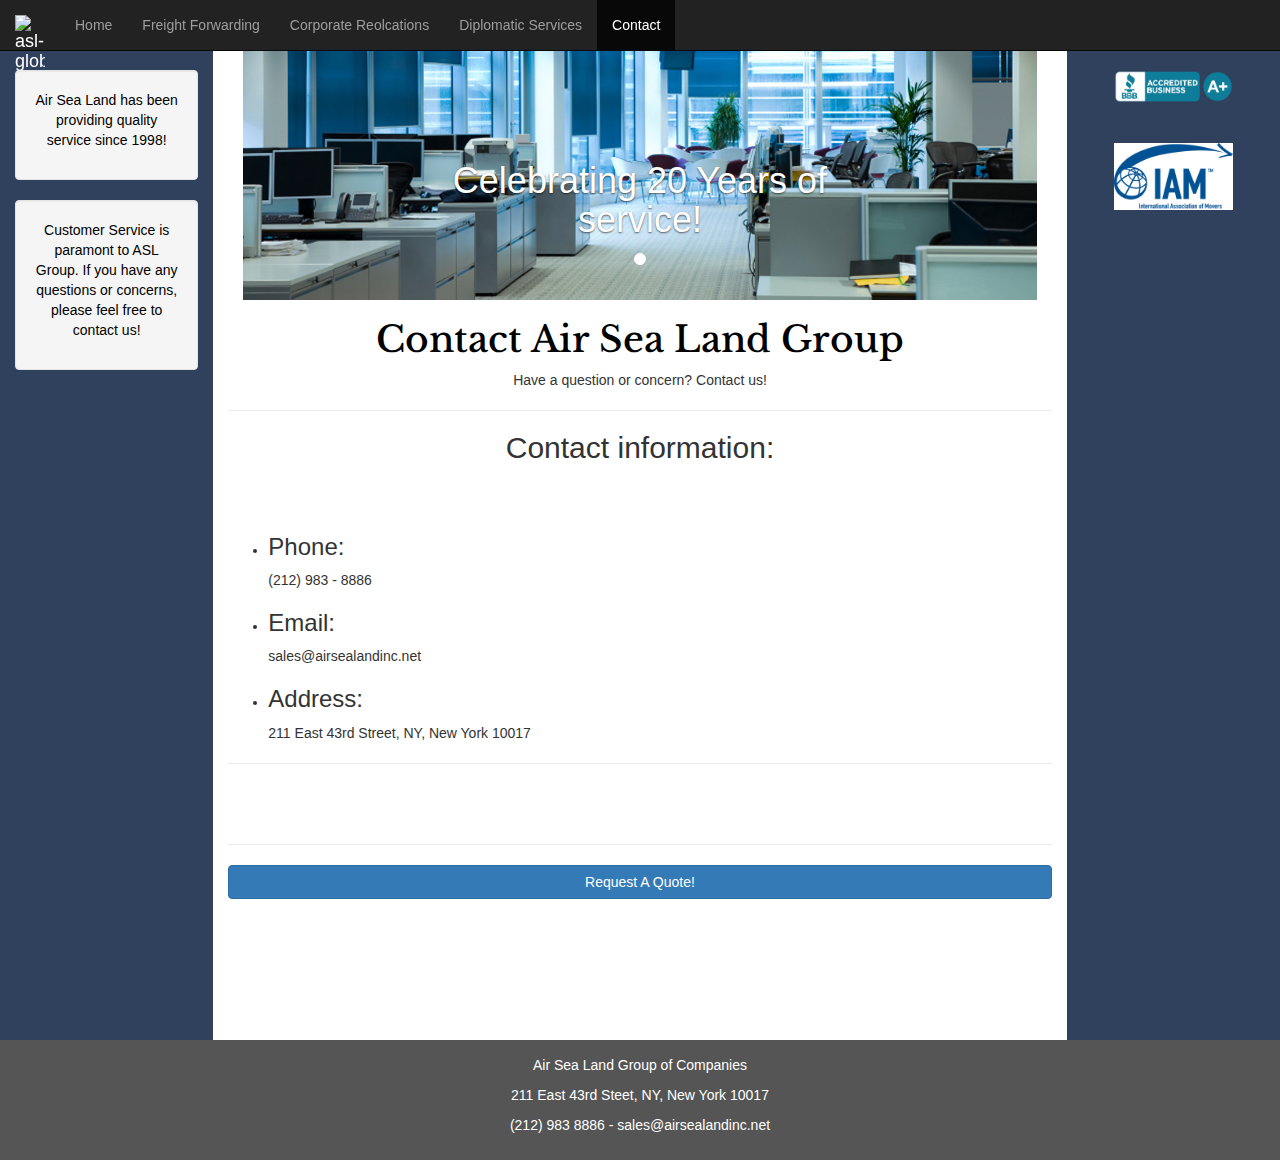
==== commit c572ae27: "added contact page" ====
--- a/contact.html
+++ b/contact.html
@@ -5,12 +5,12 @@
   <meta name="viewport" content="width=device-width, initial-scale = 1">
   <meta http-equiv="X-UA-Compatible" content="IE=edge">
 
-  <title>Air Sea Land RRR</title>
+  <title>Contact Information</title>
 
   <link rel="stylesheet" href="http://cdnjs.cloudflare.com/ajax/libs/normalize/3.0.1/normalize.min.css">
     <script src="http://cdnjs.cloudflare.com/ajax/libs/modernizr/2.8.1/modernizr.min.js"></script>
     <!-- <link rel="stylesheet" href="css/cor-style.css"> -->
-    <link rel="stylesheet" href="css/rrr-style.css">
+    <link rel="stylesheet" href="css/contact-style.css">
   <link rel="stylesheet" type="text/css" href="https://maxcdn.bootstrapcdn.com/bootstrap/3.3.5/css/bootstrap.min.css">
   <link href="css/bootstrap.min.css" rel="stylesheet">
     <script src="https://ajax.googleapis.com/ajax/libs/jquery/1.12.4/jquery.min.js"></script>
@@ -42,8 +42,9 @@
             <ul class="nav navbar-nav navbar-left">
                 <li><a href="index.html">Home</a></li>
                 <li><a href="freight-forwarding.html">Freight Forwarding</a></li>
-                <li class="active"><a href="diplomatic-service.html">Diplomatic Services</a></li>
-                <li><a href="contact.html">Contact</a></li>
+                <li><a href="corporate-relocation.html">Corporate Reolcations</a></li>
+                <li><a href="diplomatic-service.html">Diplomatic Services</a></li>
+                <li class="active"><a href="contact.html">Contact</a></li>
             </ul>
         </div>
     </div>
@@ -60,7 +61,7 @@
   <p>Air Sea Land has been providing quality service since 1998!</p>
 </div>
 <div class="well" id="textWell">
-  <p>To learn more about how we can help you relocate, please call us at (212) 983 8886</p>
+  <p>Customer Service is paramont to ASL Group. If you have any questions or concerns, please feel free to contact us!</p>
 </div>
 
     </div>
@@ -91,46 +92,36 @@
 <!-- End of the Top Image section -->
 
         <!-- Heading -->
-      <h1 id="topHeading"><center>RRR</center></h1>
-      <p><center>Offering Premium Reconstruction, Repairs, Renovation services</center></p>
+      <h1 id="topHeading"><center>Contact Air Sea Land Group</center></h1>
+      <p><center>Have a question or concern? Contact us!</center></p>
 
       <hr>
 <!-- End of Heading -->
 <!-- Start of main content -->
 
-<ul class="nav nav-pills">
-<li class="active"><a data-toggle="pill" href="#home">Why RRR</a></li>
-<!-- <li><a data-toggle="pill" href="#menu1">About Us</a></li> -->
 
-
+<h2><center>Contact information:</center></h2>
+<br><br>
+<ul>
+  <li>
+    <h3>
+      Phone:
+    </h3>
+    <p>(212) 983 - 8886</p>
+  </li>
+  <li>
+    <h3>
+      Email:
+    </h3>
+    <p>sales@airsealandinc.net</p>
+  </li>
+  <li>
+    <h3>
+      Address:
+    </h3>
+    <p>211 East 43rd Street, NY, New York 10017</p>
+  </li>
 </ul>
-
-<div class="tab-content">
-<div id="home" class="tab-pane fade in active">
-<h2 class="mid-text">Why RRR?</h2>
-<div class="row center-boxes">
-  <div class="col-lg-3 col-md-3 col-sm-3 col-xs-12 mid-box">
-    <p><strong>Relocation</strong></p>
-    <p>RRR is well versed in relocation services. With service to virtually any destination in the world, RRR will make any move easy and hassle free. Long gone are the days of relying on cumbersome movers to hazardly relocate you and all your belongings. Trust RRR, to do the job right!</p>
-  </div>
-  <div class="col-lg-5 col-md-5 col-sm-5 col-xs-12 mid-box">
-    <p><strong>Renovation</strong></p>
-    <p>Have an old space that needs to be updated to fit your business / living needs? RRR specializes in transforming building spaces into beautiful and practical areas that meet the client's every need. With a focus on attention to detail, our renovation service will deliver uncompromising quality and efficiency.</p>
-  </div>
-  <div class="col-lg-3 col-md-3 col-sm-3 col-xs-12 mid-box">
-    <p><strong>Reconstruction</strong></p>
-    <p>RRR has an expert team of architects that can transform and rebuild any space. Just one meeting with our architects and every one of your requirments will be met in its fullest. RRR does not compromise on quality and our finished products reflect that. Call us today and find out how we can make your reconstruction job a reality.</p>
-  </div>
-</div>
-</div>
-<div id="menu1" class="tab-pane fade">
-<h2 class="mid-text">About Air Sea Land</h2><br>
-<section><p>Air Sea Land Shipping and Moving Inc. offers end-to-end moving services that ensure that our customers are taken care of every step of the way, regardless of the type or size of the shipment. Our staff handles every aspect of the move, from the initial packing all the way to delivery and unpacking at the final destination residence.</p>
-<p>For over 20 years we have been providing excellent service, by moving people to their destination, quickly and hassle free. Experience the great service we provide, today! Hit the 'Get a Quote' button at the bottom of this page to get started.</p></section><br>
-</div>
-
-
-</div>
 
 
 <!-- End of main content -->
--- a/css/contact-style.css
+++ b/css/contact-style.css
@@ -0,0 +1,91 @@
+@import url('https://fonts.googleapis.com/css?family=Libre+Baskerville');
+   body{
+    background-color: #e5e1ce;
+  }
+  #topHeading{
+    color: black;
+    font-family: 'Libre Baskerville', serif;
+  }
+  #textWell{
+    color: black;
+  }
+.topContent{
+
+}
+.push-down{
+    margin-top: 50px;
+  }
+    /* Remove the navbar's default margin-bottom and rounded borders */
+    .navbar {
+      margin-bottom: 5px !important;
+      border-radius: 0;
+    }
+
+    /* Set height of the grid so .sidenav can be 100% (adjust as needed) */
+    .row.content {height: 450px}
+
+    /* Set gray background color and 100% height */
+    .sidenav {
+      padding-top: 20px;
+      //background-color: #f1f1f1;
+      background-color: #30415d;
+      color: white;
+      height: 220%;
+
+    }
+
+    /* Set black background color, white text and some padding */
+    footer {
+      background-color: #555;
+      color: white;
+      padding: 15px;
+    }
+
+    /* On small screens, set height to 'auto' for sidenav and grid */
+    @media screen and (max-width: 767px) {
+      .sidenav {
+        height: auto;
+        padding: 15px;
+      }
+      .row.content {height:auto;}
+    }
+
+  .slide1{
+  background-image: url("/back-images/tio-office-background.jpg");
+  //background-color: blue;
+  background-color: #328cc1;
+  height: 250px;
+  background-repeat: no-repeat;
+  background-position: center;
+  background-size: cover;
+
+}
+  .slide2{
+  background-image: url("/images/corpora");
+  background-color: #328cc1;
+  height: 250px;
+  background-repeat: no-repeat;
+  background-position: center;
+  background-size: cover;
+
+}
+
+      .btn-primary {
+    background: #67aeca;
+    color: #ffffff;
+      width:100%;
+}
+    .btn-primary:active, .btn-primary.active {
+    background: #007299;
+    box-shadow: none;
+
+}
+    .btn-primary:hover{
+    background: #ffffff;
+      color: #333;
+}
+@media only screen and (max-width: 600px) {
+  #textWell{
+    display: none;
+  }
+  }
